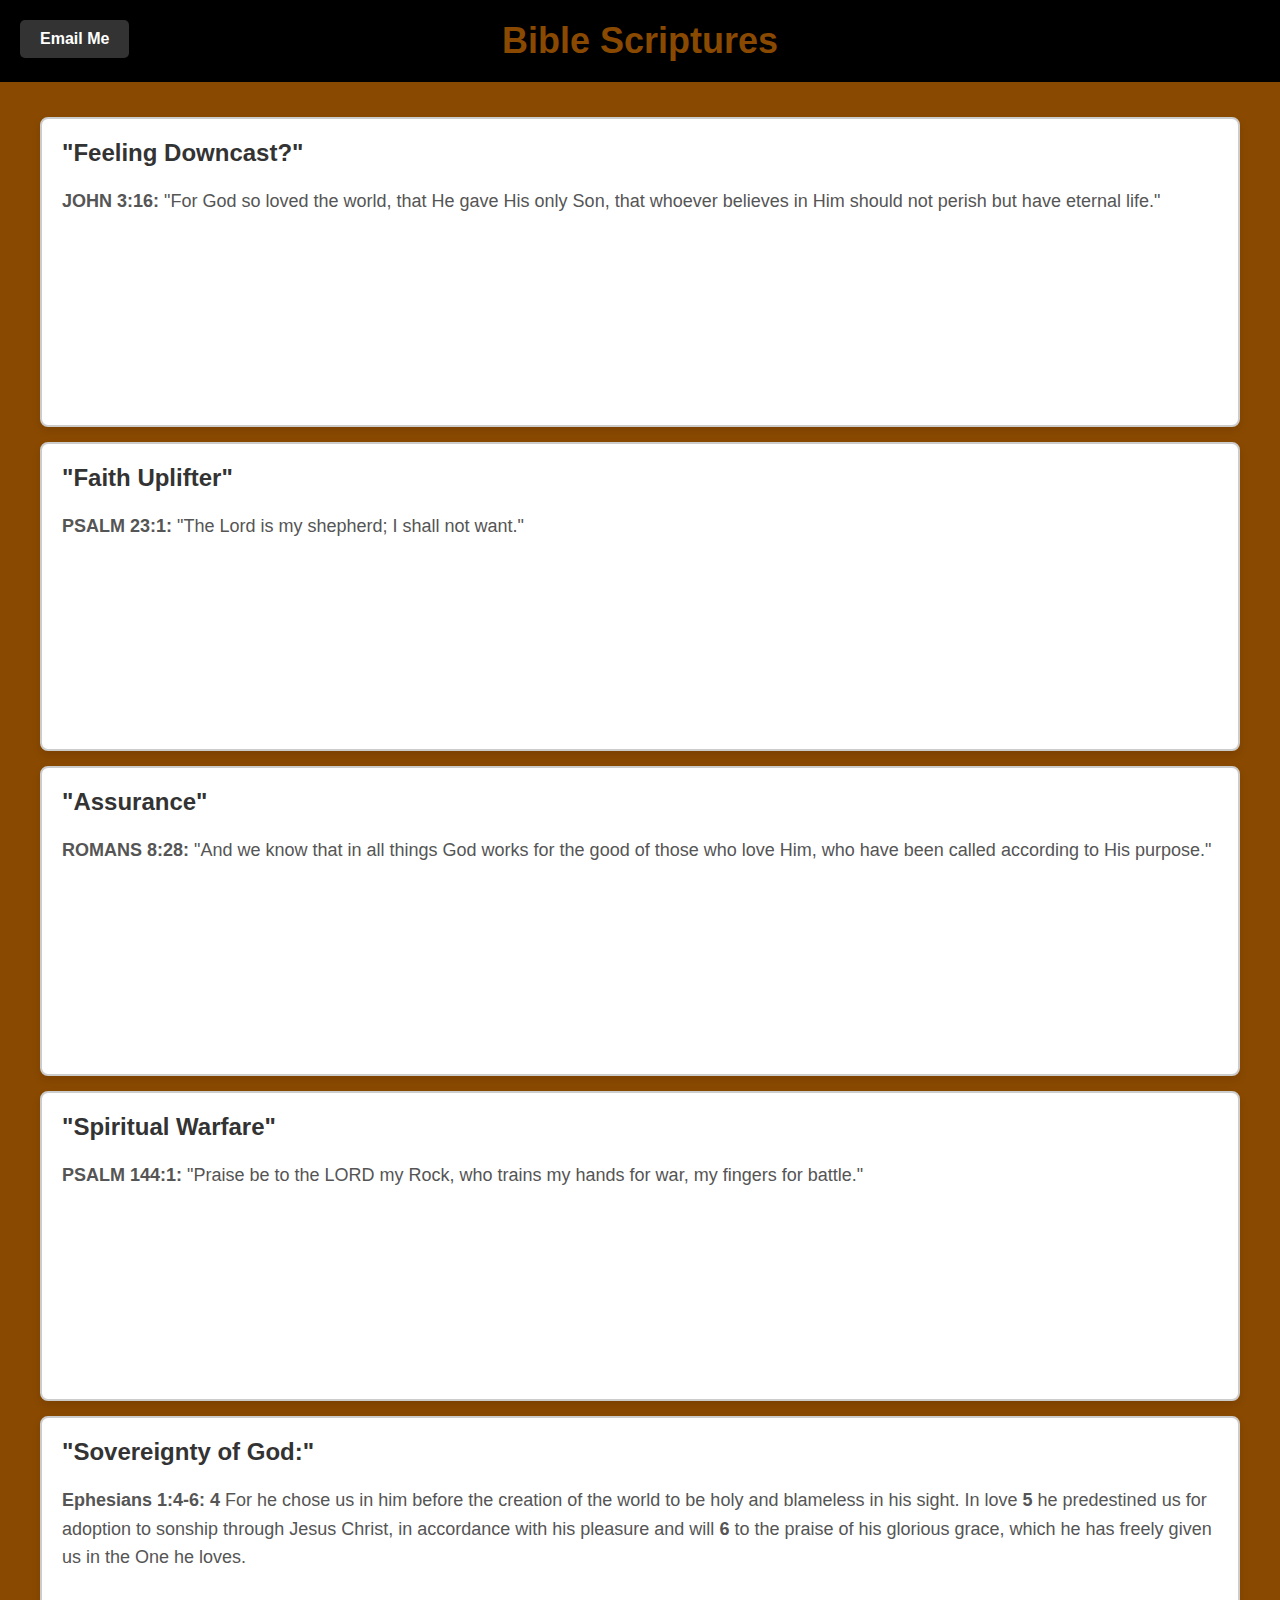
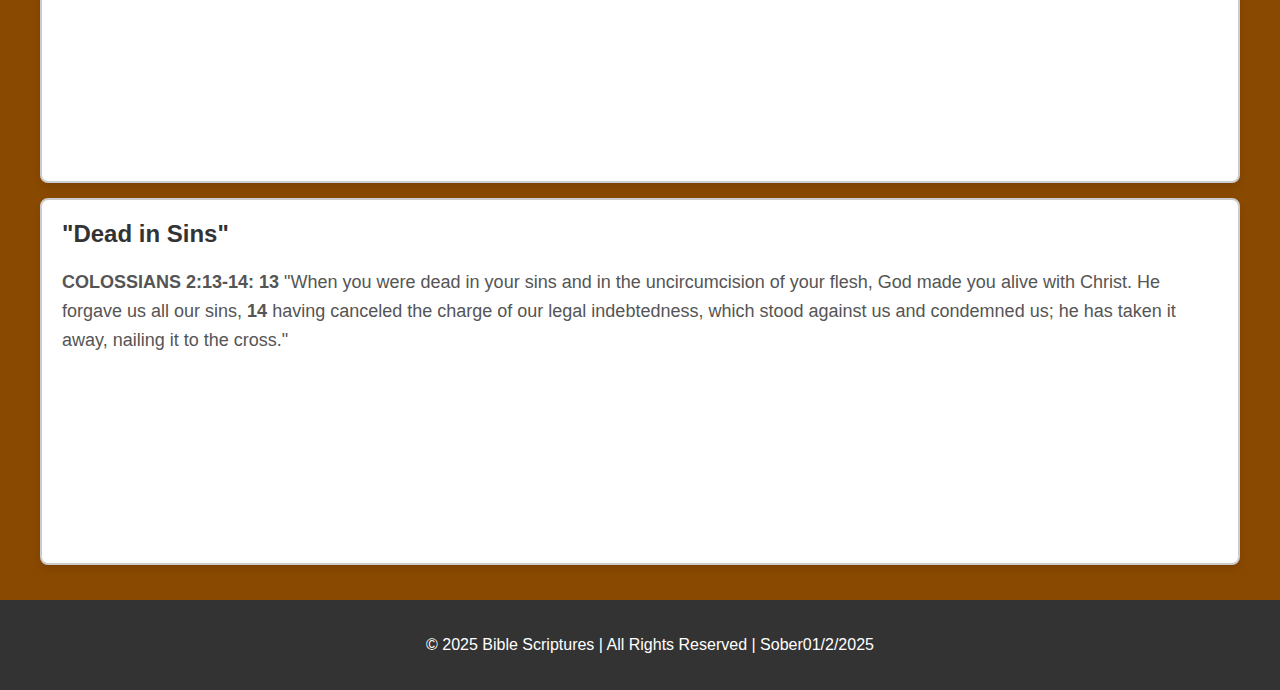
==== index.html @ 5188ed5f "EMAIL BUTTON FIX" ====
<!DOCTYPE html>
<html lang="en">
<head>
  <meta charset="UTF-8">
  <meta name="viewport" content="width=device-width, initial-scale=1.0">
  <title>Bible Scriptures</title>
  <style>
    body {
      font-family: Arial, sans-serif;
      margin: 0;
      padding: 0;
      background-color: #894900;
    }

    .container {
      max-width: 1200px;
      margin: 0 auto;
      padding: 20px;
    }

    .scripture-box {
      background-color: #fff;
      border: 2px solid #ccc;
      border-radius: 8px;
      margin: 15px 0;
      padding: 20px;
      box-shadow: 0 4px 8px rgba(0, 0, 0, 0.1);
    }

    .scripture-box h2 {
      margin-top: 0;
      font-size: 24px;
      color: #333;
    }

    .scripture-box p {
      font-size: 18px;
      line-height: 1.6;
      color: #555;
    }

    iframe {
      margin-top: 15px;
      border-radius: 12px;
    }

    /* Centered Header Style */
    .top-header {
      background-color: black;
      color: #894900;
      text-align: center;
      font-size: 36px;
      font-weight: bold;
      padding: 20px 0;
      width: 100%;
    }

    /* Footer Style */
    footer {
      background-color: #333;
      color: white;
      text-align: center;
      padding: 20px 10px;
      width: 100%;
    }

    /* Email Button Style */
    .email-button {
      position: fixed;
      top: 20px;
      left: 20px;
      background-color: #333;
      color: white;
      padding: 10px 20px;
      border-radius: 5px;
      text-decoration: none;
      font-size: 16px;
      font-weight: bold;
      transition: background-color 0.3s ease;
      max-width: 90%; /* Prevents the button from exceeding the viewport width */
      box-sizing: border-box; /* Includes padding and borders in the width calculation */
    }

    .email-button:hover {
      background-color: #555;
    }

    /* Responsive Design for Mobile Devices */
    @media (max-width: 768px) {
      .email-button {
        font-size: 14px;
        padding: 8px 15px;
        top: 10px;
        left: 10px;
      }

      .top-header {
        font-size: 28px;
      }

      .scripture-box h2 {
        font-size: 20px;
      }

      .scripture-box p {
        font-size: 16px;
      }
    }
  </style>
</head>
<body>
  <!-- Email Me Button -->
  <a href="https://mail.google.com/mail/?view=cm&fs=1&to=gerardo.garcia.gg2189@gmail.com" target="_blank" class="email-button">Email Me</a>

  <!-- Top Header Section -->
  <div class="top-header">
    Bible Scriptures
  </div>

  <div class="container">
    <div class="scripture-box">
      <h2>"Feeling Downcast?"</h2>
      <p><strong>JOHN 3:16:</strong> "For God so loved the world, that He gave His only Son, that whoever believes in Him should not perish but have eternal life."</p>
      <iframe style="border-radius:12px" src="https://open.spotify.com/embed/track/2kcKzbmiyS7kpwSka7nSmt?utm_source=generator" width="100%" height="152" frameBorder="0" allowfullscreen="" allow="autoplay; clipboard-write; encrypted-media; fullscreen; picture-in-picture" loading="lazy"></iframe>
    </div>
    
    <div class="scripture-box">
      <h2>"Faith Uplifter"</h2>
      <p><strong>PSALM 23:1:</strong> "The Lord is my shepherd; I shall not want."</p>
      <iframe style="border-radius:12px" src="https://open.spotify.com/embed/track/73ZSUS3WLluxgASR1Hp74B?utm_source=generator" width="100%" height="152" frameBorder="0" allowfullscreen="" allow="autoplay; clipboard-write; encrypted-media; fullscreen; picture-in-picture" loading="lazy"></iframe>
    </div>

    <div class="scripture-box">
      <h2>"Assurance"</h2>
      <p><strong>ROMANS 8:28:</strong> "And we know that in all things God works for the good of those who love Him, who have been called according to His purpose."</p>
      <iframe style="border-radius:12px" src="https://open.spotify.com/embed/track/3Gyl1BvC41QD8rXEMfSQWY?utm_source=generator" width="100%" height="152" frameBorder="0" allowfullscreen="" allow="autoplay; clipboard-write; encrypted-media; fullscreen; picture-in-picture" loading="lazy"></iframe>
    </div>

    <div class="scripture-box">
      <h2>"Spiritual Warfare"</h2>
      <p><strong>PSALM 144:1:</strong> "Praise be to the LORD my Rock, who trains my hands for war, my fingers for battle."</p>
      <iframe style="border-radius:12px" src="https://open.spotify.com/embed/track/6Y4cca80W6QUDwO2ELbLJo?utm_source=generator" width="100%" height="152" frameBorder="0" allowfullscreen="" allow="autoplay; clipboard-write; encrypted-media; fullscreen; picture-in-picture" loading="lazy"></iframe>
    </div>

    <div class="scripture-box">
      <h2>"Sovereignty of God:"</h2>
      <p><strong>Ephesians 1:4-6:</strong> <b>4</b> For he chose us in him before the creation of the world to be holy and blameless in his sight. In love <b>5</b> he predestined us for adoption to sonship through Jesus Christ, in accordance with his pleasure and will <b>6</b> to the praise of his glorious grace, which he has freely given us in the One he loves.</p>
      <iframe style="border-radius:12px" src="https://open.spotify.com/embed/track/0W7KIc2GSB9suYQAaMZ9rF?utm_source=generator&theme=0" width="100%" height="152" frameBorder="0" allowfullscreen="" allow="autoplay; clipboard-write; encrypted-media; fullscreen; picture-in-picture" loading="lazy"></iframe>
    </div>

    <div class="scripture-box">
      <h2>"Dead in Sins"</h2>
      <p><strong>COLOSSIANS 2:13-14:</strong> <b>13</b> "When you were dead in your sins and in the uncircumcision of your flesh, God made you alive with Christ. He forgave us all our sins, <b>14</b> having canceled the charge of our legal indebtedness, which stood against us and condemned us; he has taken it away, nailing it to the cross."</p>
      <iframe style="border-radius:12px" src="https://open.spotify.com/embed/track/1z5YtEopKg5pyjCM3BEsr5?utm_source=generator&theme=0" width="100%" height="152" frameBorder="0" allowfullscreen="" allow="autoplay; clipboard-write; encrypted-media; fullscreen; picture-in-picture" loading="lazy"></iframe>
    </div>
  </div>

  <!-- Footer Section -->
  <footer>
    <p>&copy; 2025 Bible Scriptures | All Rights Reserved | Sober01/2/2025</p>
  </footer>
</body>
</html>
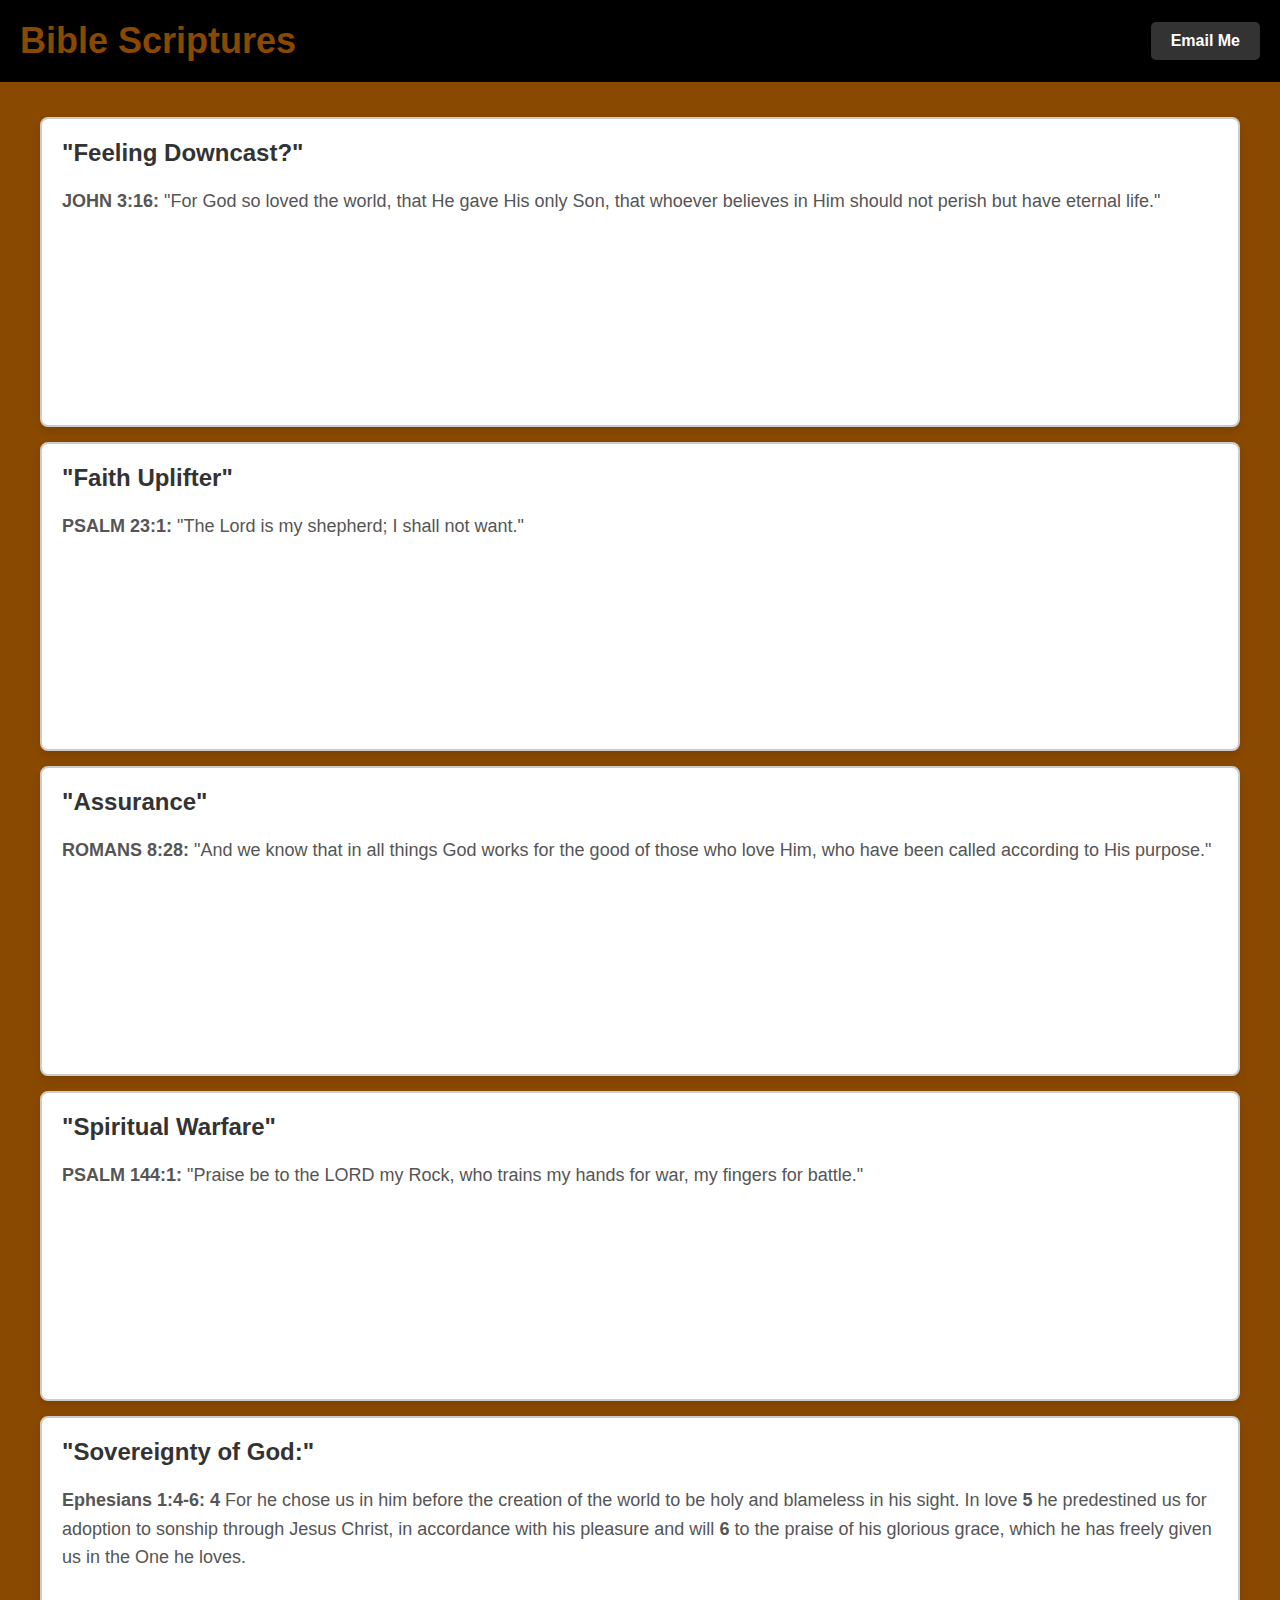
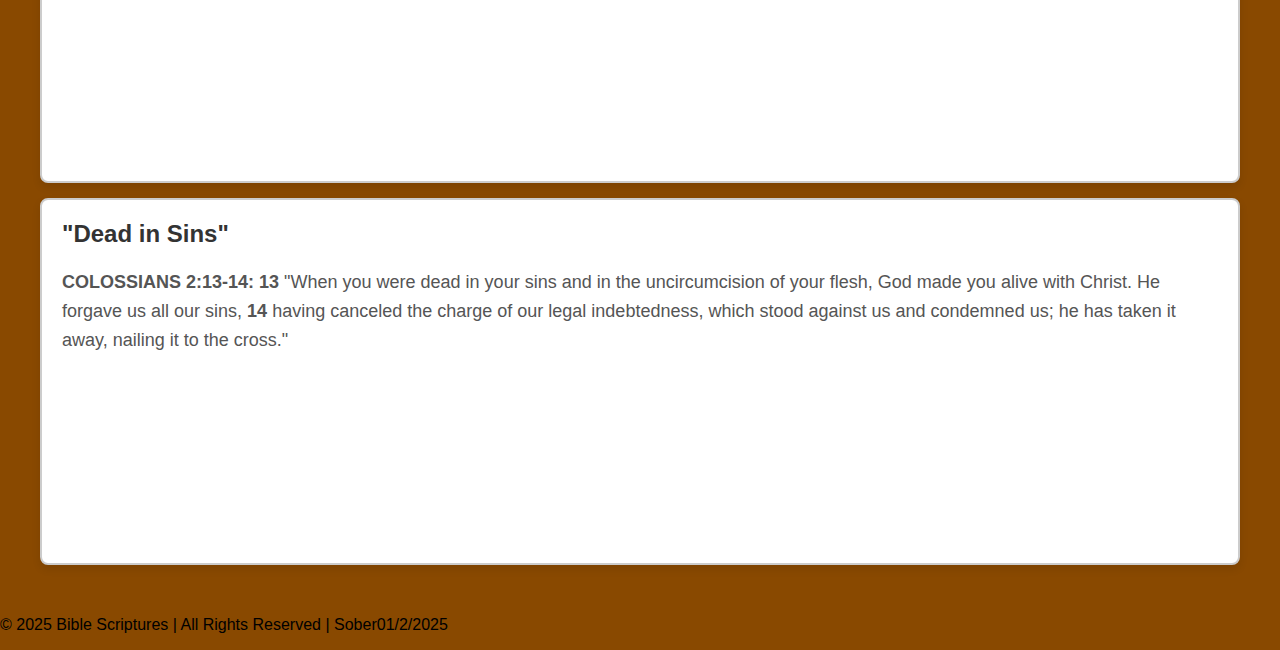
==== commit 65220735: "EMAIL BUTTON FIX V.0" ====
--- a/index.html
+++ b/index.html
@@ -44,31 +44,25 @@
       border-radius: 12px;
     }
 
-    /* Centered Header Style */
-    .top-header {
+    /* Header Section with Button */
+    .header {
+      display: flex;
+      align-items: center;
+      justify-content: space-between;
       background-color: black;
       color: #894900;
-      text-align: center;
+      padding: 20px;
+    }
+
+    .header h1 {
       font-size: 36px;
       font-weight: bold;
-      padding: 20px 0;
-      width: 100%;
+      margin: 0;
+      flex-grow: 1;
     }
 
-    /* Footer Style */
-    footer {
-      background-color: #333;
-      color: white;
-      text-align: center;
-      padding: 20px 10px;
-      width: 100%;
-    }
-
-    /* Email Button Style */
+    /* Email Button */
     .email-button {
-      position: fixed;
-      top: 20px;
-      left: 20px;
       background-color: #333;
       color: white;
       padding: 10px 20px;
@@ -77,46 +71,41 @@
       font-size: 16px;
       font-weight: bold;
       transition: background-color 0.3s ease;
-      max-width: 90%; /* Prevents the button from exceeding the viewport width */
-      box-sizing: border-box; /* Includes padding and borders in the width calculation */
+      white-space: nowrap;
     }
 
     .email-button:hover {
       background-color: #555;
     }
 
-    /* Responsive Design for Mobile Devices */
+    /* Responsive Design */
     @media (max-width: 768px) {
+      .header {
+        flex-direction: column;
+        align-items: center;
+        text-align: center;
+      }
+
+      .header h1 {
+        font-size: 28px;
+        margin-bottom: 10px;
+      }
+
       .email-button {
         font-size: 14px;
         padding: 8px 15px;
-        top: 10px;
-        left: 10px;
-      }
-
-      .top-header {
-        font-size: 28px;
-      }
-
-      .scripture-box h2 {
-        font-size: 20px;
-      }
-
-      .scripture-box p {
-        font-size: 16px;
       }
     }
   </style>
 </head>
 <body>
-  <!-- Email Me Button -->
-  <a href="https://mail.google.com/mail/?view=cm&fs=1&to=gerardo.garcia.gg2189@gmail.com" target="_blank" class="email-button">Email Me</a>
-
-  <!-- Top Header Section -->
-  <div class="top-header">
-    Bible Scriptures
+  <!-- Header Section with Email Button -->
+  <div class="header">
+    <h1>Bible Scriptures</h1>
+    <a href="https://mail.google.com/mail/?view=cm&fs=1&to=gerardo.garcia.gg2189@gmail.com" target="_blank" class="email-button">Email Me</a>
   </div>
 
+  <!-- Scripture Content -->
   <div class="container">
     <div class="scripture-box">
       <h2>"Feeling Downcast?"</h2>
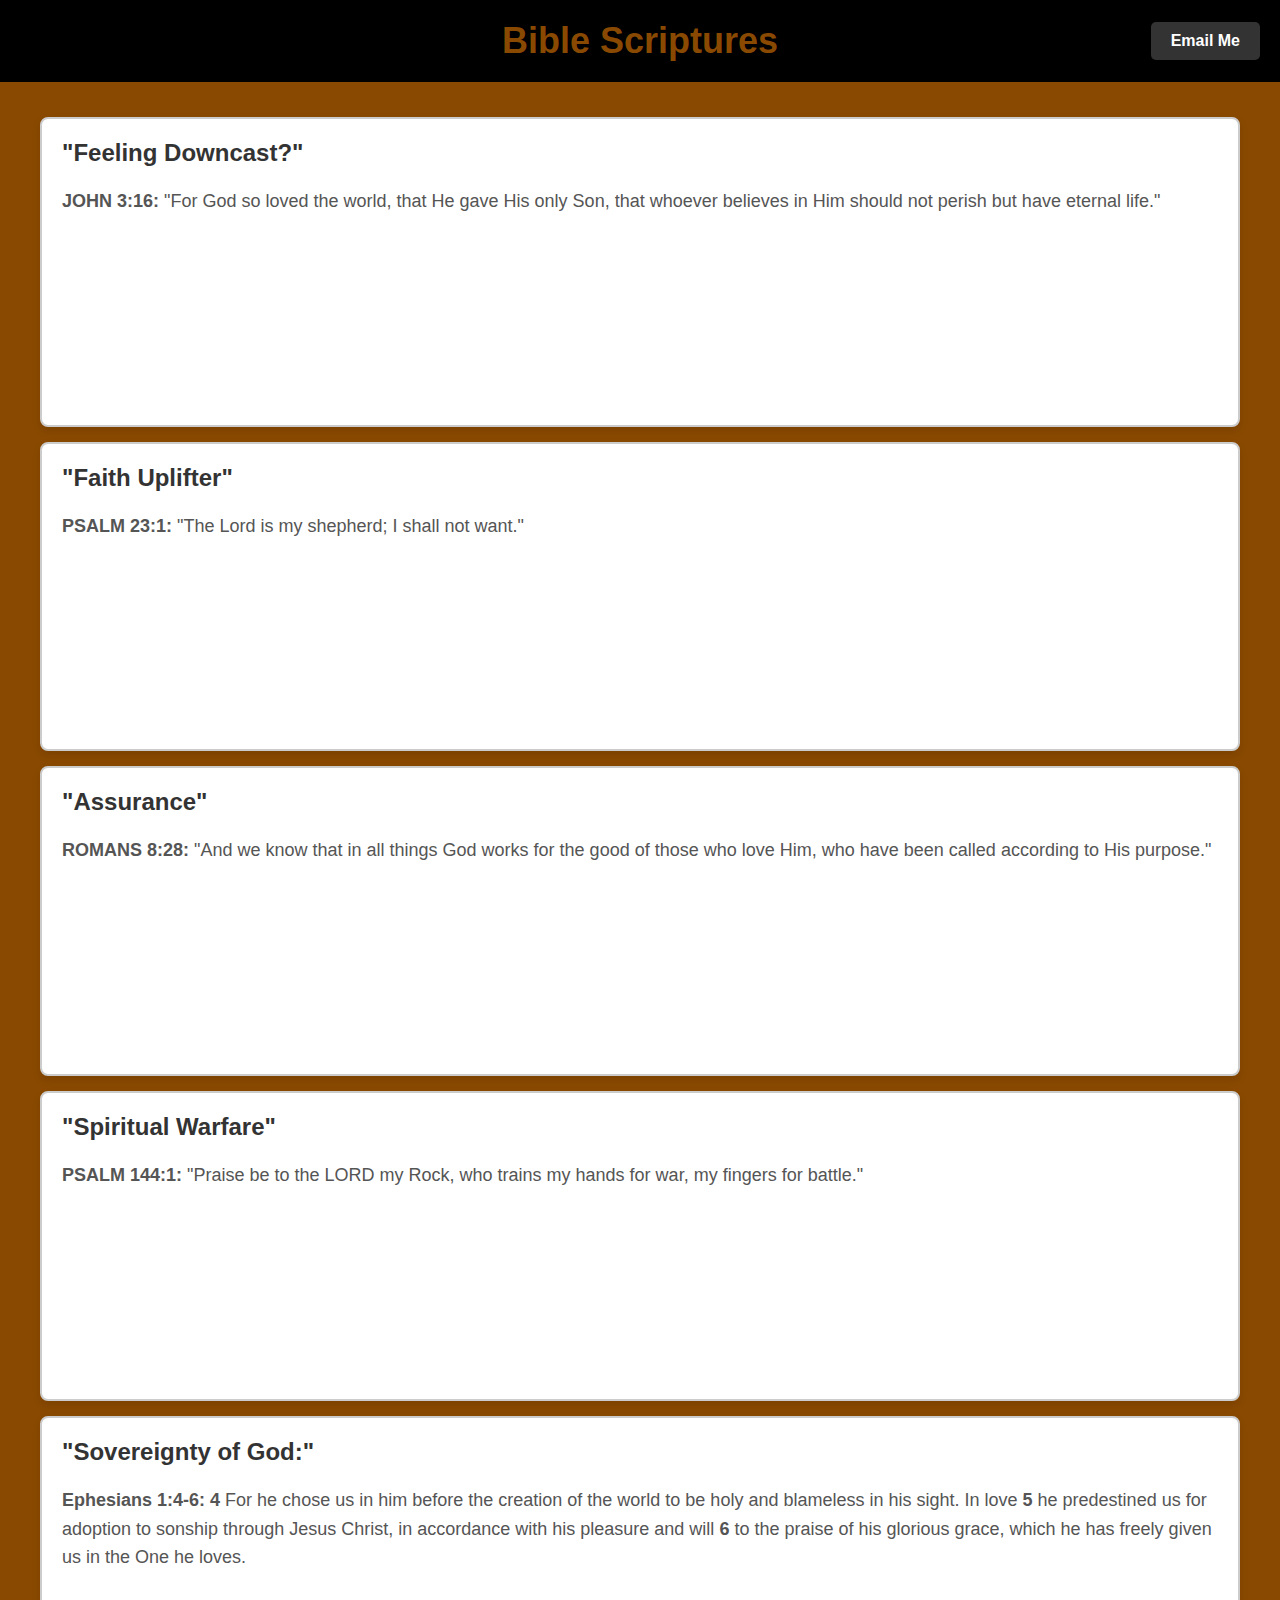
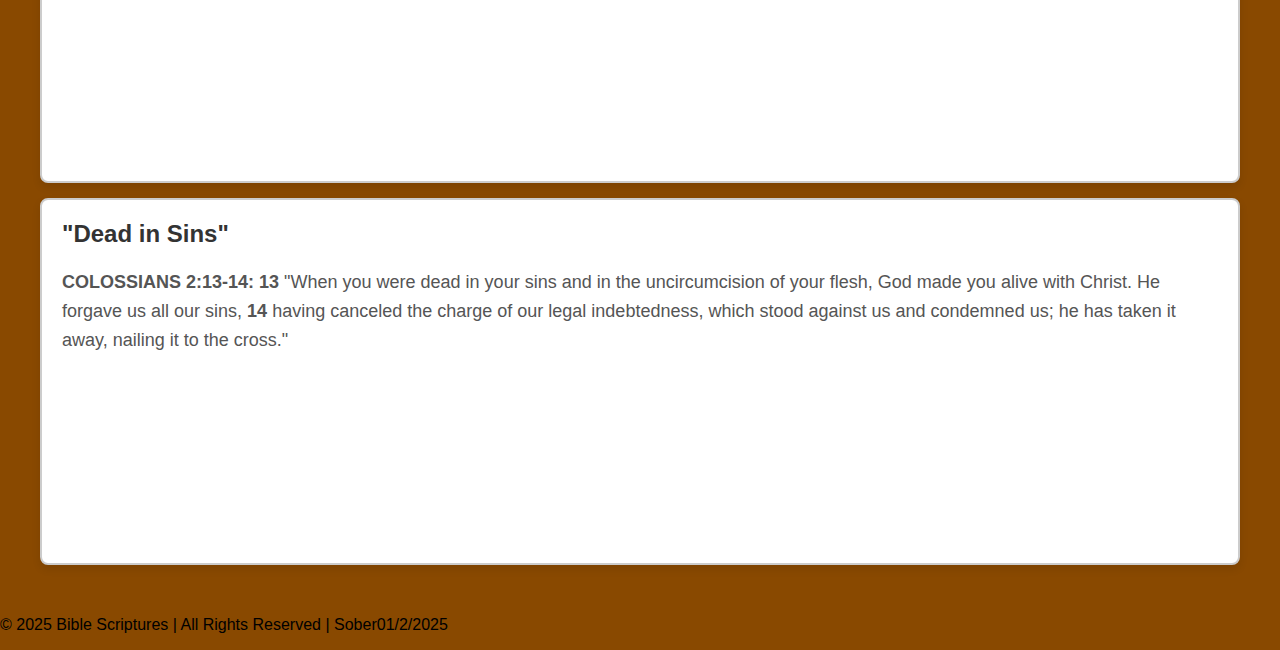
==== commit ca1681c7: "EMAIL BUTTON FIX V.1" ====
--- a/index.html
+++ b/index.html
@@ -44,25 +44,31 @@
       border-radius: 12px;
     }
 
-    /* Header Section with Button */
+    /* Header Section */
     .header {
       display: flex;
       align-items: center;
-      justify-content: space-between;
+      justify-content: center;
       background-color: black;
       color: #894900;
       padding: 20px;
+      position: relative;
     }
 
     .header h1 {
       font-size: 36px;
       font-weight: bold;
+      text-align: center;
       margin: 0;
       flex-grow: 1;
     }
 
     /* Email Button */
     .email-button {
+      position: absolute;
+      right: 20px;
+      top: 50%;
+      transform: translateY(-50%);
       background-color: #333;
       color: white;
       padding: 10px 20px;
@@ -71,19 +77,18 @@
       font-size: 16px;
       font-weight: bold;
       transition: background-color 0.3s ease;
-      white-space: nowrap;
     }
 
     .email-button:hover {
       background-color: #555;
     }
 
-    /* Responsive Design */
+    /* Responsive Design for Mobile */
     @media (max-width: 768px) {
       .header {
         flex-direction: column;
-        align-items: center;
-        text-align: center;
+        justify-content: center;
+        padding: 15px;
       }
 
       .header h1 {
@@ -92,8 +97,11 @@
       }
 
       .email-button {
+        position: static;
+        transform: none;
+        margin-top: 10px;
+        padding: 8px 15px;
         font-size: 14px;
-        padding: 8px 15px;
       }
     }
   </style>
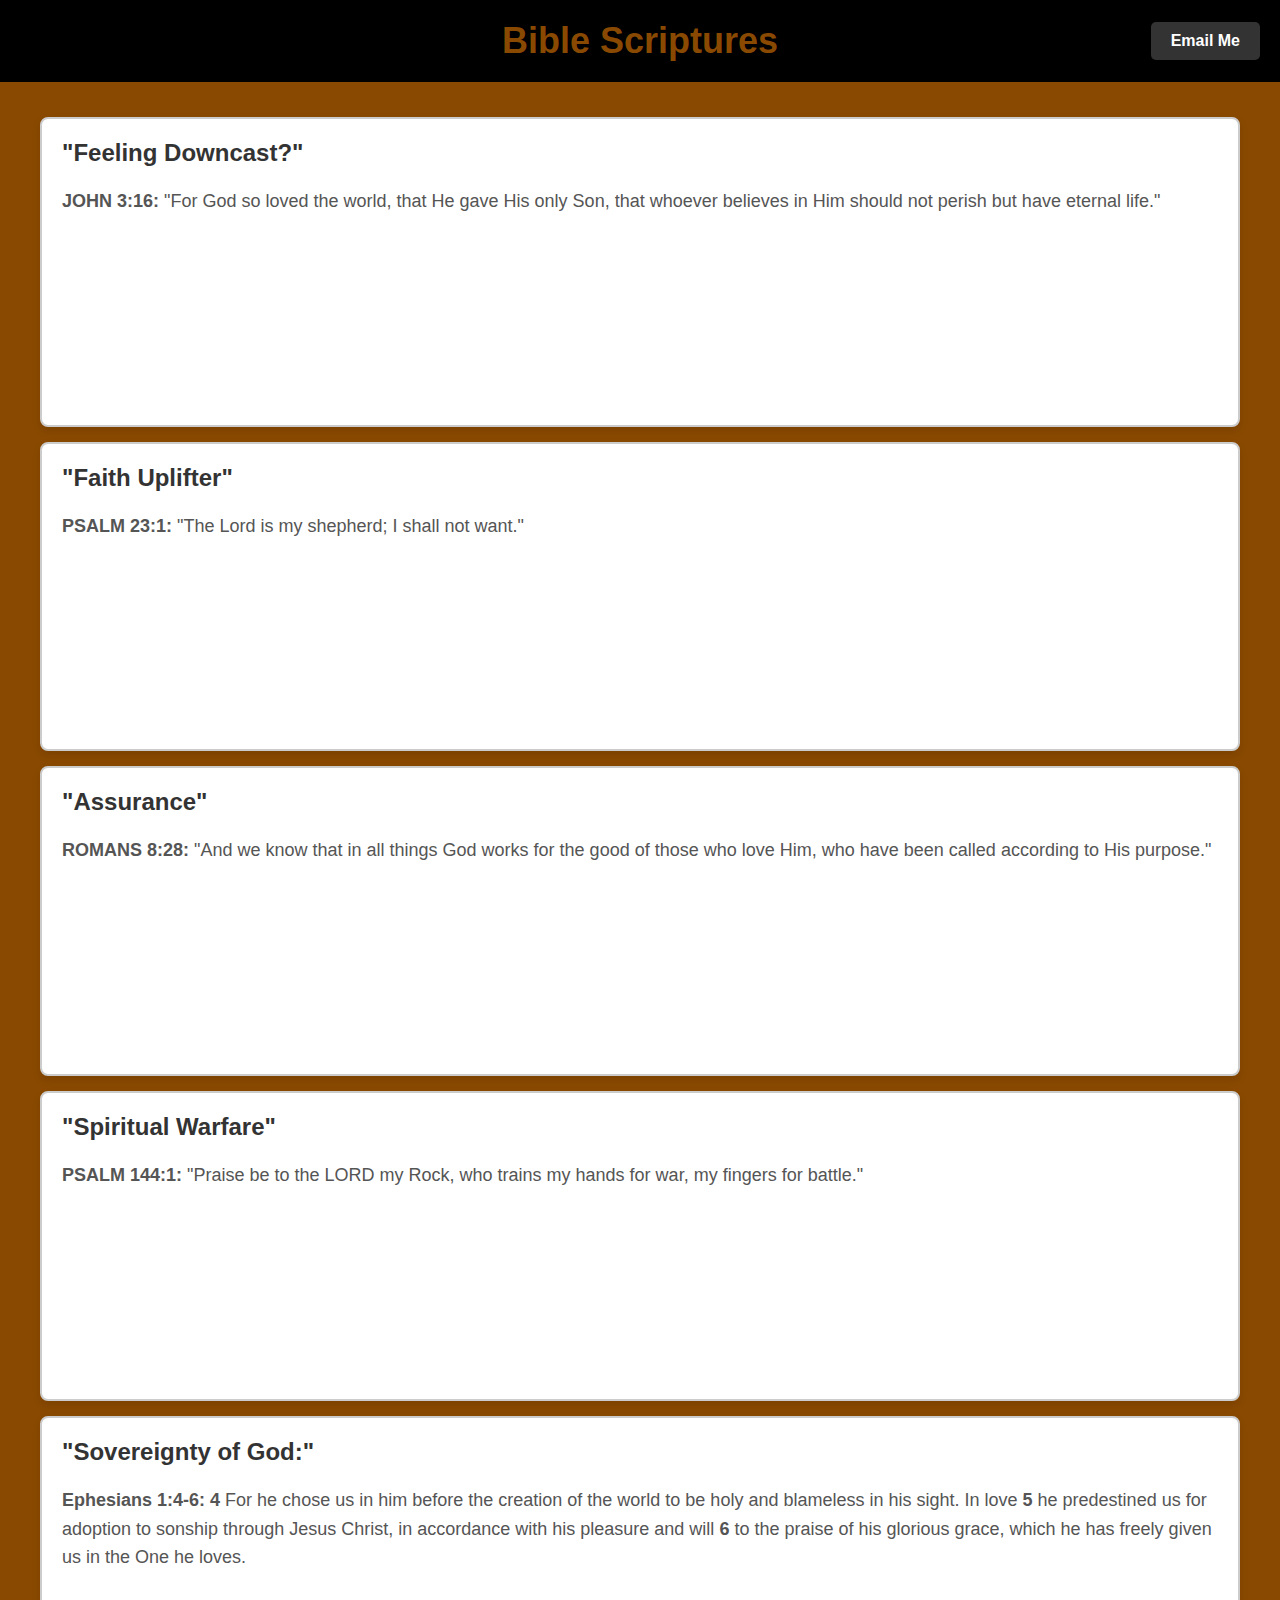
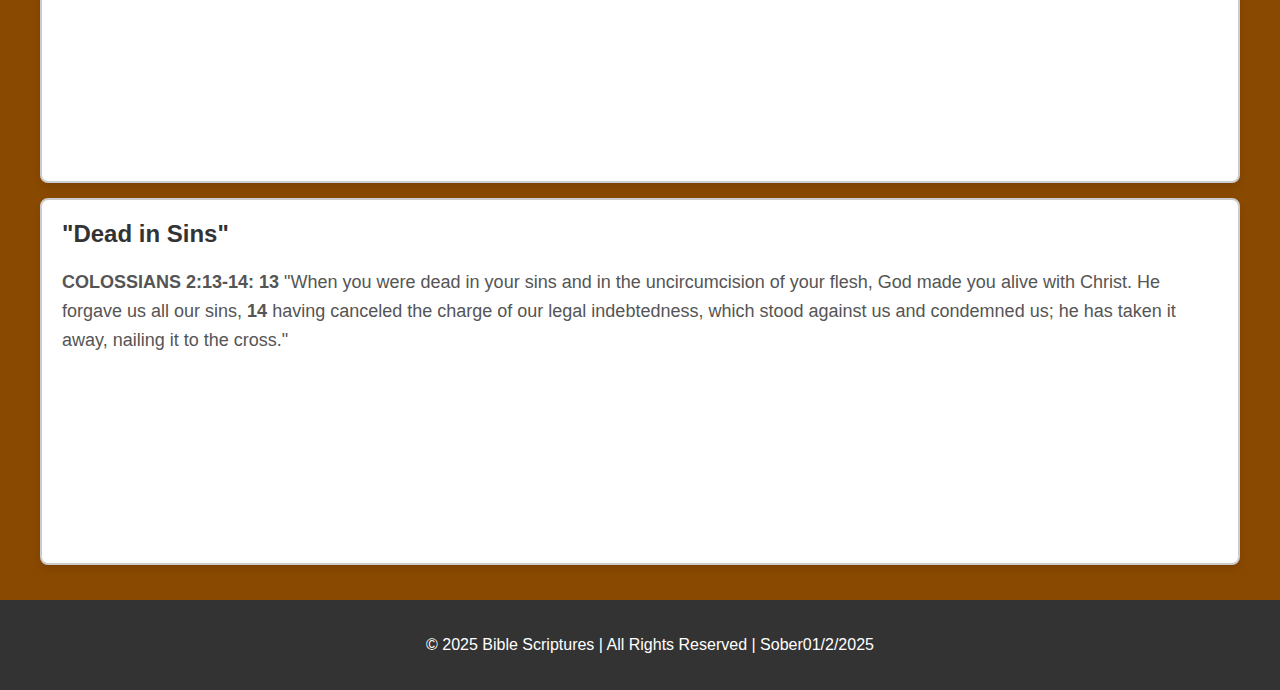
==== commit c12a340e: "EMAIL BUTTON FIX V.2" ====
--- a/index.html
+++ b/index.html
@@ -10,12 +10,16 @@
       margin: 0;
       padding: 0;
       background-color: #894900;
+      display: flex;
+      flex-direction: column;
+      min-height: 100vh;
     }
 
     .container {
       max-width: 1200px;
       margin: 0 auto;
       padding: 20px;
+      flex-grow: 1;
     }
 
     .scripture-box {
@@ -83,6 +87,16 @@
       background-color: #555;
     }
 
+    /* Footer Style */
+    footer {
+      background-color: #333;
+      color: white;
+      text-align: center;
+      padding: 20px 10px;
+      width: 100%;
+      margin-top: auto;
+    }
+
     /* Responsive Design for Mobile */
     @media (max-width: 768px) {
       .header {
@@ -101,6 +115,11 @@
         transform: none;
         margin-top: 10px;
         padding: 8px 15px;
+        font-size: 14px;
+      }
+
+      footer {
+        padding: 15px;
         font-size: 14px;
       }
     }
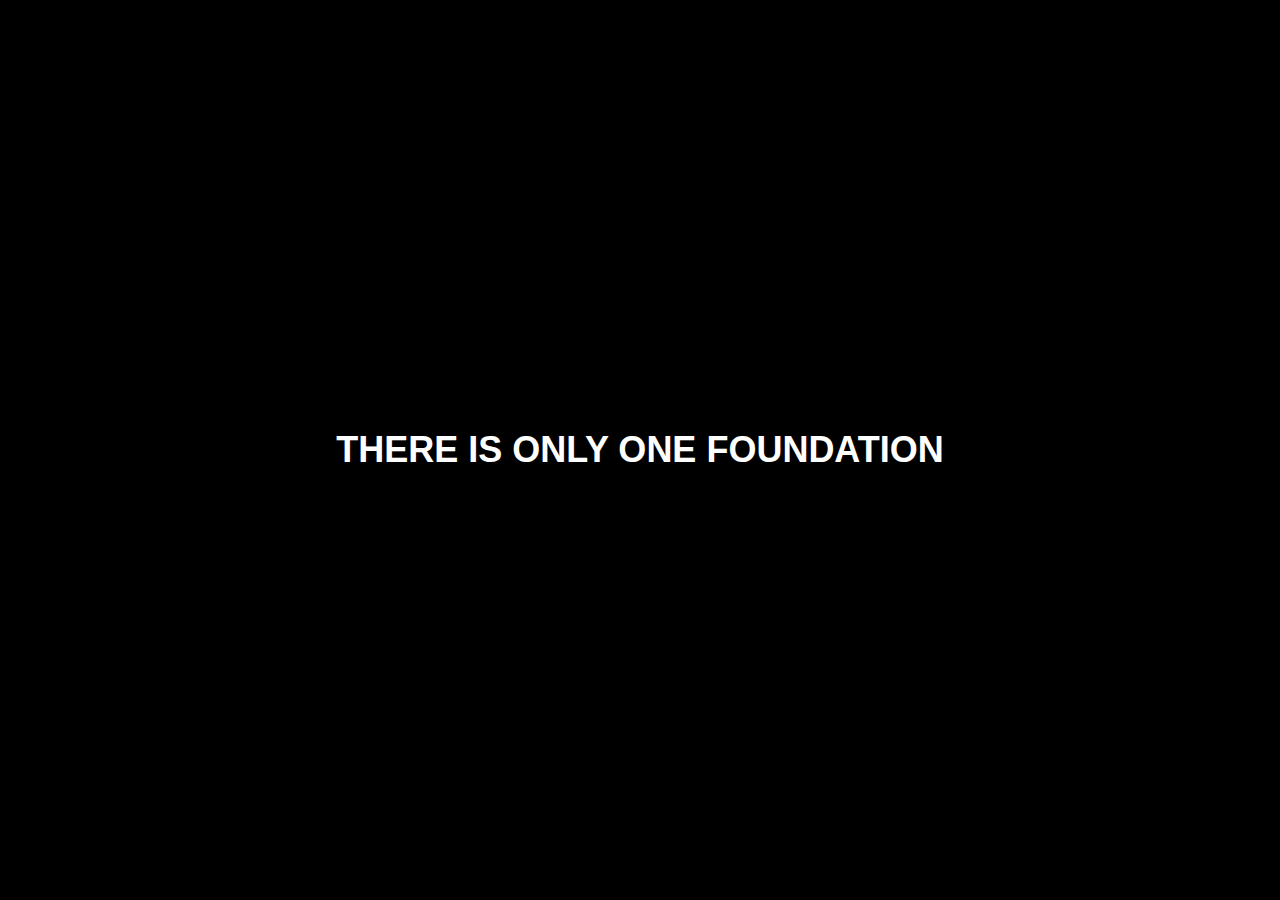
==== commit b7676c0b: "Create index.html" ====
--- a/index.html
+++ b/index.html
@@ -3,177 +3,45 @@
 <head>
   <meta charset="UTF-8">
   <meta name="viewport" content="width=device-width, initial-scale=1.0">
-  <title>Bible Scriptures</title>
+  <title>Fading Text</title>
   <style>
     body {
-      font-family: Arial, sans-serif;
       margin: 0;
       padding: 0;
-      background-color: #894900;
+      background-color: black;
+      color: white;
       display: flex;
-      flex-direction: column;
-      min-height: 100vh;
+      justify-content: center;
+      align-items: center;
+      height: 100vh;
+      font-family: Arial, sans-serif;
+      overflow: hidden;
     }
 
-    .container {
-      max-width: 1200px;
-      margin: 0 auto;
-      padding: 20px;
-      flex-grow: 1;
+    .fade-text {
+      font-size: 36px;
+      font-weight: bold;
+      animation: fadeOut 5s ease-out forwards;
     }
 
-    .scripture-box {
-      background-color: #fff;
-      border: 2px solid #ccc;
-      border-radius: 8px;
-      margin: 15px 0;
-      padding: 20px;
-      box-shadow: 0 4px 8px rgba(0, 0, 0, 0.1);
-    }
-
-    .scripture-box h2 {
-      margin-top: 0;
-      font-size: 24px;
-      color: #333;
-    }
-
-    .scripture-box p {
-      font-size: 18px;
-      line-height: 1.6;
-      color: #555;
-    }
-
-    iframe {
-      margin-top: 15px;
-      border-radius: 12px;
-    }
-
-    /* Header Section */
-    .header {
-      display: flex;
-      align-items: center;
-      justify-content: center;
-      background-color: black;
-      color: #894900;
-      padding: 20px;
-      position: relative;
-    }
-
-    .header h1 {
-      font-size: 36px;
-      font-weight: bold;
-      text-align: center;
-      margin: 0;
-      flex-grow: 1;
-    }
-
-    /* Email Button */
-    .email-button {
-      position: absolute;
-      right: 20px;
-      top: 50%;
-      transform: translateY(-50%);
-      background-color: #333;
-      color: white;
-      padding: 10px 20px;
-      border-radius: 5px;
-      text-decoration: none;
-      font-size: 16px;
-      font-weight: bold;
-      transition: background-color 0.3s ease;
-    }
-
-    .email-button:hover {
-      background-color: #555;
-    }
-
-    /* Footer Style */
-    footer {
-      background-color: #333;
-      color: white;
-      text-align: center;
-      padding: 20px 10px;
-      width: 100%;
-      margin-top: auto;
-    }
-
-    /* Responsive Design for Mobile */
-    @media (max-width: 768px) {
-      .header {
-        flex-direction: column;
-        justify-content: center;
-        padding: 15px;
+    @keyframes fadeOut {
+      0% {
+        opacity: 1;
       }
-
-      .header h1 {
-        font-size: 28px;
-        margin-bottom: 10px;
-      }
-
-      .email-button {
-        position: static;
-        transform: none;
-        margin-top: 10px;
-        padding: 8px 15px;
-        font-size: 14px;
-      }
-
-      footer {
-        padding: 15px;
-        font-size: 14px;
+      100% {
+        opacity: 0;
       }
     }
   </style>
 </head>
 <body>
-  <!-- Header Section with Email Button -->
-  <div class="header">
-    <h1>Bible Scriptures</h1>
-    <a href="https://mail.google.com/mail/?view=cm&fs=1&to=gerardo.garcia.gg2189@gmail.com" target="_blank" class="email-button">Email Me</a>
-  </div>
+  <div class="fade-text">THERE IS ONLY ONE FOUNDATION</div>
 
-  <!-- Scripture Content -->
-  <div class="container">
-    <div class="scripture-box">
-      <h2>"Feeling Downcast?"</h2>
-      <p><strong>JOHN 3:16:</strong> "For God so loved the world, that He gave His only Son, that whoever believes in Him should not perish but have eternal life."</p>
-      <iframe style="border-radius:12px" src="https://open.spotify.com/embed/track/2kcKzbmiyS7kpwSka7nSmt?utm_source=generator" width="100%" height="152" frameBorder="0" allowfullscreen="" allow="autoplay; clipboard-write; encrypted-media; fullscreen; picture-in-picture" loading="lazy"></iframe>
-    </div>
-    
-    <div class="scripture-box">
-      <h2>"Faith Uplifter"</h2>
-      <p><strong>PSALM 23:1:</strong> "The Lord is my shepherd; I shall not want."</p>
-      <iframe style="border-radius:12px" src="https://open.spotify.com/embed/track/73ZSUS3WLluxgASR1Hp74B?utm_source=generator" width="100%" height="152" frameBorder="0" allowfullscreen="" allow="autoplay; clipboard-write; encrypted-media; fullscreen; picture-in-picture" loading="lazy"></iframe>
-    </div>
-
-    <div class="scripture-box">
-      <h2>"Assurance"</h2>
-      <p><strong>ROMANS 8:28:</strong> "And we know that in all things God works for the good of those who love Him, who have been called according to His purpose."</p>
-      <iframe style="border-radius:12px" src="https://open.spotify.com/embed/track/3Gyl1BvC41QD8rXEMfSQWY?utm_source=generator" width="100%" height="152" frameBorder="0" allowfullscreen="" allow="autoplay; clipboard-write; encrypted-media; fullscreen; picture-in-picture" loading="lazy"></iframe>
-    </div>
-
-    <div class="scripture-box">
-      <h2>"Spiritual Warfare"</h2>
-      <p><strong>PSALM 144:1:</strong> "Praise be to the LORD my Rock, who trains my hands for war, my fingers for battle."</p>
-      <iframe style="border-radius:12px" src="https://open.spotify.com/embed/track/6Y4cca80W6QUDwO2ELbLJo?utm_source=generator" width="100%" height="152" frameBorder="0" allowfullscreen="" allow="autoplay; clipboard-write; encrypted-media; fullscreen; picture-in-picture" loading="lazy"></iframe>
-    </div>
-
-    <div class="scripture-box">
-      <h2>"Sovereignty of God:"</h2>
-      <p><strong>Ephesians 1:4-6:</strong> <b>4</b> For he chose us in him before the creation of the world to be holy and blameless in his sight. In love <b>5</b> he predestined us for adoption to sonship through Jesus Christ, in accordance with his pleasure and will <b>6</b> to the praise of his glorious grace, which he has freely given us in the One he loves.</p>
-      <iframe style="border-radius:12px" src="https://open.spotify.com/embed/track/0W7KIc2GSB9suYQAaMZ9rF?utm_source=generator&theme=0" width="100%" height="152" frameBorder="0" allowfullscreen="" allow="autoplay; clipboard-write; encrypted-media; fullscreen; picture-in-picture" loading="lazy"></iframe>
-    </div>
-
-    <div class="scripture-box">
-      <h2>"Dead in Sins"</h2>
-      <p><strong>COLOSSIANS 2:13-14:</strong> <b>13</b> "When you were dead in your sins and in the uncircumcision of your flesh, God made you alive with Christ. He forgave us all our sins, <b>14</b> having canceled the charge of our legal indebtedness, which stood against us and condemned us; he has taken it away, nailing it to the cross."</p>
-      <iframe style="border-radius:12px" src="https://open.spotify.com/embed/track/1z5YtEopKg5pyjCM3BEsr5?utm_source=generator&theme=0" width="100%" height="152" frameBorder="0" allowfullscreen="" allow="autoplay; clipboard-write; encrypted-media; fullscreen; picture-in-picture" loading="lazy"></iframe>
-    </div>
-  </div>
-
-  <!-- Footer Section -->
-  <footer>
-    <p>&copy; 2025 Bible Scriptures | All Rights Reserved | Sober01/2/2025</p>
-  </footer>
+  <script>
+    // Redirect to the local file after 5 seconds
+    setTimeout(() => {
+      window.location.href = "GuidedByTheHolySpirit.html";
+    }, 5000);
+  </script>
 </body>
 </html>
